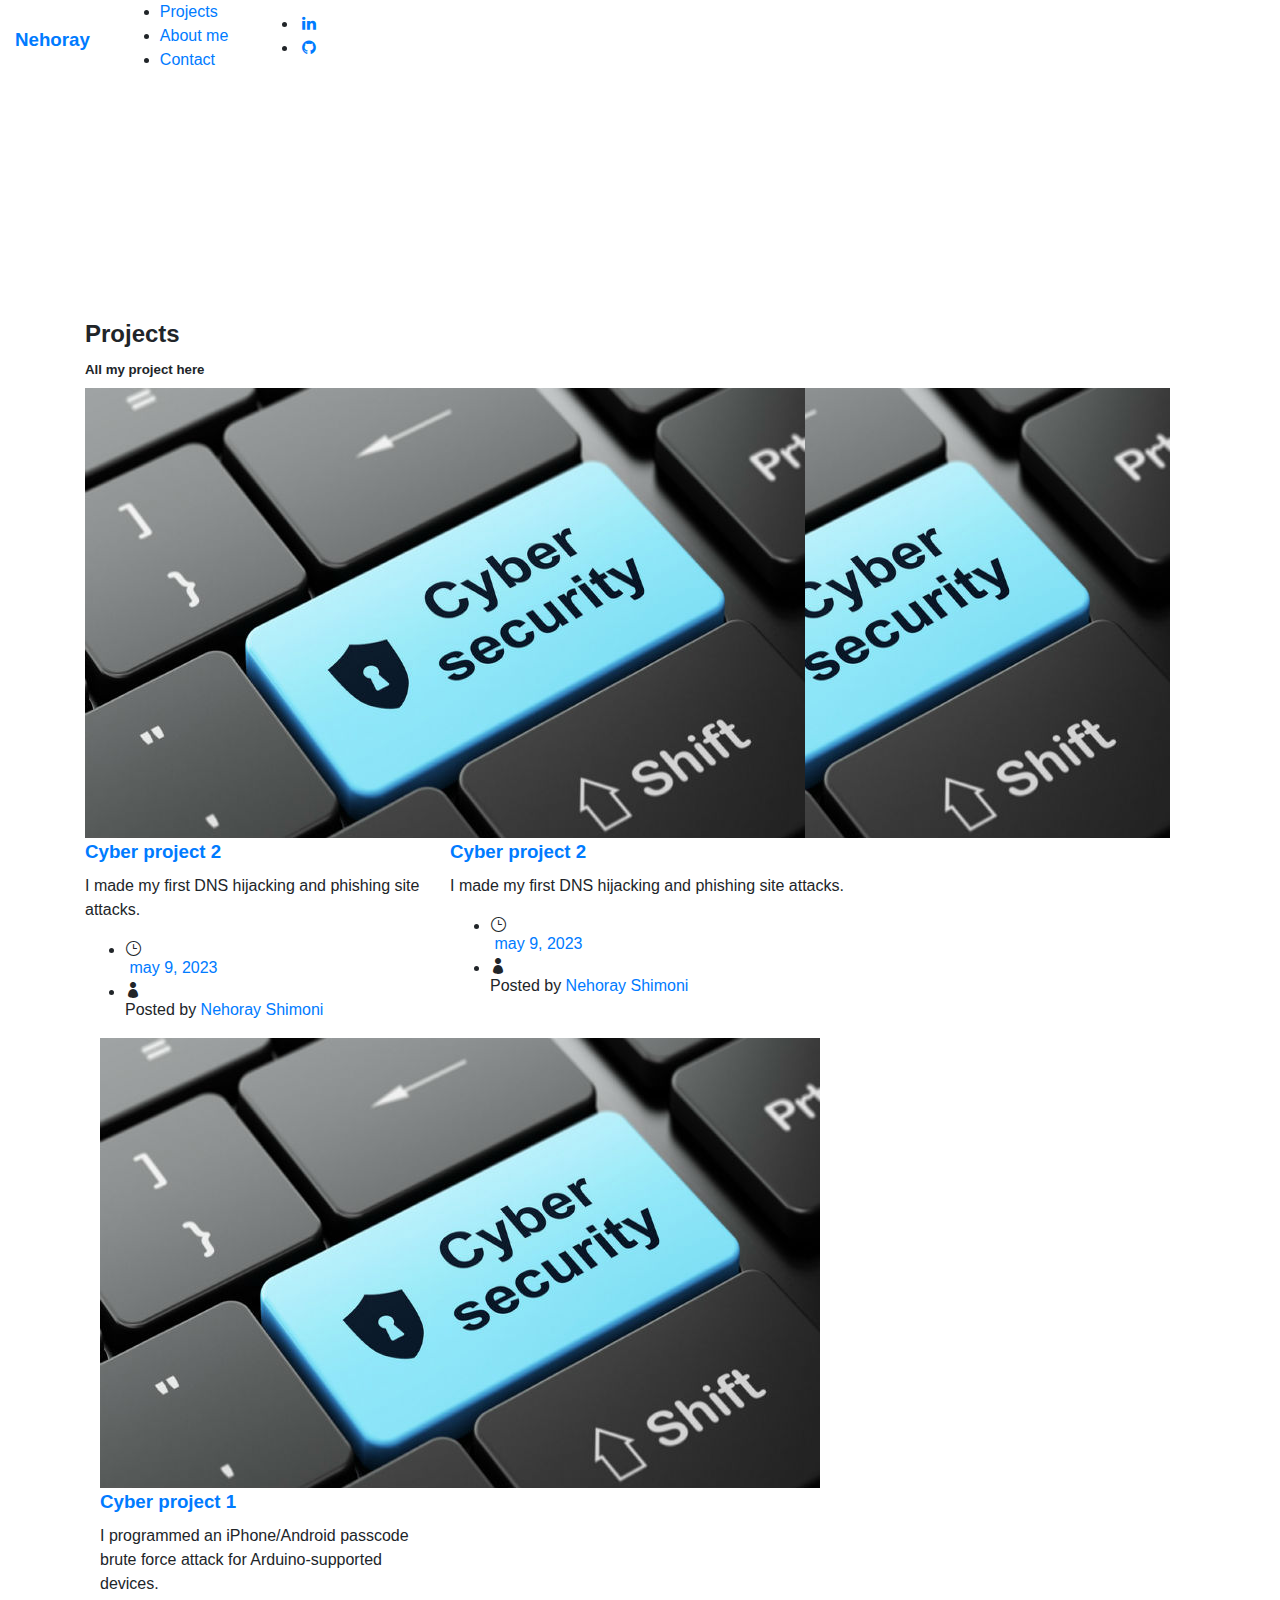
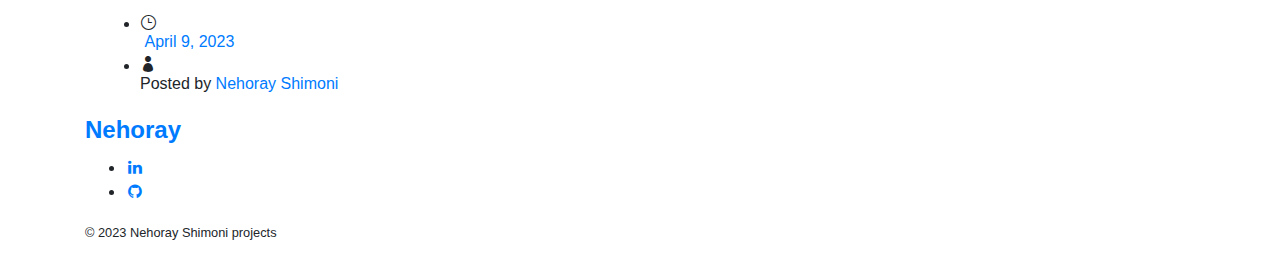
==== projects.html @ ccb4a909 "Update projects.html" ====
<!DOCTYPE html>
<html lang="en">
  <head>
    <meta charset="utf-8"/>
    <meta http-equiv="x-ua-compatible" content="ie=edge"/>
    <title>Nehoray</title>
    <meta name="viewport" content="width=device-width, initial-scale=1, shrink-to-fit=no"/>
    <meta content="telephone=no" name="format-detection"/>
    <meta name="HandheldFriendly" content="true"/>
    <link rel="stylesheet" href="css/vendor.css" media="screen"/>
    <link rel="stylesheet" href="css/main.css" media="screen"/>
    <link rel="stylesheet" href="https://fonts.googleapis.com/css?family=Montserrat:700%7COpen+Sans:300,400,400i,700subset=cyrillic"/>
    <link rel="stylesheet" href="https://stackpath.bootstrapcdn.com/font-awesome/4.7.0/css/font-awesome.min.css"/>
    <link rel="apple-touch-icon" sizes="57x57" href="img/content/apple-icon-57x57.png"/>
    <link rel="apple-touch-icon" sizes="60x60" href="img/content/apple-icon-60x60.png"/>
    <link rel="apple-touch-icon" sizes="72x72" href="img/content/apple-icon-72x72.png"/>
    <link rel="apple-touch-icon" sizes="76x76" href="img/content/apple-icon-76x76.png"/>
    <link rel="apple-touch-icon" sizes="114x114" href="img/content/apple-icon-114x114.png"/>
    <link rel="apple-touch-icon" sizes="120x120" href="img/content/apple-icon-120x120.png"/>
    <link rel="apple-touch-icon" sizes="144x144" href="img/content/apple-icon-144x144.png"/>
    <link rel="apple-touch-icon" sizes="152x152" href="img/content/apple-icon-152x152.png"/>
    <link rel="apple-touch-icon" sizes="180x180" href="img/content/apple-icon-180x180.png"/>
    <link rel="icon" type="image/png" sizes="192x192" href="img/content/android-icon-192x192.png"/>
    <link rel="icon" type="image/png" sizes="32x32" href="img/content/favicon-32x32.png"/>
    <link rel="icon" type="image/png" sizes="96x96" href="img/content/favicon-96x96.png"/>
    <link rel="icon" type="image/png" sizes="16x16" href="img/content/favicon-16x16.png"/>
    <meta name="msapplication-TileColor" content="#ffffff"/>
    <meta name="msapplication-TileImage" content="img/content/ms-icon-144x144.png"/>
    <meta name="theme-color" content="#ffffff"/>
    <link rel="icon" type="image/x-icon" href="img/content/favicon.ico"/>
  </head>
  <body>
    <!-- PAGE PRELOADER -->
    <div class="preloader">
      <div class="preloader__progress">
        <div class="preloader__progress-fill"></div>
      </div>
      <div class="preloader__curtains">
        <div class="preloader__curtain bg-white"></div>
        <div class="preloader__curtain bg-black"></div>
        <div class="preloader__curtain bg-accent"></div>
      </div>
    </div>
    <!-- - PAGE PRELOADER -->
    <!-- PAGE HEADER -->
    <header class="header header_absolute header_white">
      <div class="container-fluid header__container">
        <div class="row align-items-center header__row">
          <div class="col-auto header__wrapper-left header__col"><a class="logo" href="index.html"><h3>Nehoray</h3></a>
          </div>
          <div class="col-auto header__wrapper-center header__col d-none d-xl-block">
            <ul class="menu">
              <li><a href="projects.html
                ">Projects</a>
              </li>
              <li><a href="index.html" >About me</a>
              </li>
              <li><a href="contact.html">Contact</a>
              </li>
            </ul>
          </div>
          <div class="col-auto header__wrapper-right header__col d-none d-xl-block">
            <ul class="social">
              <li class="social__item"><a class="fa fa-fw social__icon fa-linkedin" href="https://www.linkedin.com/in/nehorayshimoni/"></a></li>
              <li class="social__item"><a class="fa fa-fw social__icon fa-github" href="https://github.com/neho8"></a></li>
            </ul>
          </div>
          <div class="col-auto header__wrapper-right header__col d-xl-none">
            <div class="burger js-burger" style="background-color: rgb(58, 130, 255);">
              <div class="burger__line"></div>
              <div class="burger__line"></div>
              <div class="burger__line"></div>
            </div>
          </div>
          <!-- - burger button (mobile only)-->
        </div>
        <div class="header__wrapper-overlay-menu">
          <div class="header__overlay-menu-back elegant-icons arrow_back js-submenu-back"></div>
          <ul class="container menu-overlay js-menu-overlay">
            <li ><a href="index.html" data-post-id="0">
                <div class="menu-overlay__item-wrapper"><span>about</span></div></a>
            </li>
            <li ><a href="projects.html" data-post-id="1">
                <div class="menu-overlay__item-wrapper"><span>Projects</span></div></a>
            </li>
            <li><a href="contact.html" data-post-id="2">
                <div class="menu-overlay__item-wrapper"><span>contact me</span></div></a>
            </li>
            
          </ul>
          <div class="header__wrapper-overlay-widgets">
            <ul class="social">
              <li class="social__item"><a class="fa fa-fw social__icon linkedin" href="https://www.linkedin.com/in/nehorayshimoni/"></a></li>
              <li class="social__item"><a class="fa fa-fw social__icon fa-github" href="#"></a></li>
            </ul>
          </div>
          <div class="header__wrapper-background">
            <div class="header__background lazy" data-src="img/assets/header/bg-1.jpg" data-header-background-for="0"></div>
            <div class="header__background lazy" data-src="img/assets/header/bg-2.jpg" data-header-background-for="1"></div>
            <div class="header__background lazy" data-src="img/assets/header/bg-3.jpg" data-header-background-for="2"></div>
            <div class="header__background lazy" data-src="img/assets/header/bg-4.jpg" data-header-background-for="3"></div>
            <div class="header__background lazy" data-src="img/assets/header/bg-5.jpg" data-header-background-for="4"></div>
            <div class="header__background lazy" data-src="img/assets/header/bg-6.jpg" data-header-background-for="5"></div>
            <!-- - header backgrounds (per 1st level menu item) -->
            <div class="header__diagonal-curtain-1"></div>
            <div class="header__diagonal-curtain-2"></div>
            <div class="overlay overlay_accent header__overlay"></div>
          </div>
        </div>
        <!-- - burger menu (mobile only)-->
      </div>
    </header>
    <!-- - PAGE HEADER -->
    <div class="page-wrapper" id="page-wrapper" style=" background-image:  url(img/assets/sectionMasthead/bg-6.jpg);">
      <div style="height: 60px;"></div>

      <!-- section MASTHEAD -->
      <section class="section section-masthead text-center color-white lazy jarallax">
        </header>
        <div class="overlay overlay_dark"></div>
      </section>
      <!-- - section MASTHEAD -->





      <section class="section section-blog section_pt section_pb ">
        <div class="container">
            <h2>Projects</h2>
            <h5>All my project here </h5>
          <div class="row">
            <div class="col-lg-4 section-blog__wrapper-post">
              <!--------------------------------------------- start your project 2----------------------------------------------------------->


              <article class="figure-post bg-white figure-post_shadow"><a class="figure-post__wrapper-thumbnail" href="https://drive.google.com/drive/folders/1KkMl9gOoxIuCy7cMjCSkkBBF1XWl8ssM"><img class="lazy" src="img/Cyber-Security-Projects.jpg" alt=""/></a>
                <div class="figure-post__inner">
                  <div class="figure-post__wrapper-content">
                    <h3><a href="blog-single-post.html">Cyber project 2</a></h3>
                    <p>I made my first DNS hijacking and phishing site attacks.
                    </p>
                  </div>
                  <div class="figure-post__footer">
                    <ul class="post-meta">
                      <li class="post-meta__item">
                        <div class="post-meta__item-icon elegant-icons icon_clock_alt"></div><span class="post-meta__item-text"></span>&nbsp;<a class="post-meta__link" href="#">may 9, 2023</a>
                      </li>
                      <li class="post-meta__item">
                        <div class="post-meta__item-icon elegant-icons icon_profile"></div><span class="post-meta__item-text">Posted by</span>&nbsp;<a class="post-meta__link" href="#">Nehoray Shimoni</a>
                      </li>
                    </ul>
                  </div>
                </div>
              </article>

            </div>

              <!---------------------------------------------end your project 2----------------------------------------------------------->


 <article class="figure-post bg-white figure-post_shadow"><a class="figure-post__wrapper-thumbnail" href="https://drive.google.com/drive/folders/1KkMl9gOoxIuCy7cMjCSkkBBF1XWl8ssM"><img class="lazy" src="img/Cyber-Security-Projects.jpg" alt=""/></a>
                <div class="figure-post__inner">
                  <div class="figure-post__wrapper-content">
                    <h3><a href="blog-single-post.html">Cyber project 2</a></h3>
                    <p>I made my first DNS hijacking and phishing site attacks.
                    </p>
                  </div>
                  <div class="figure-post__footer">
                    <ul class="post-meta">
                      <li class="post-meta__item">
                        <div class="post-meta__item-icon elegant-icons icon_clock_alt"></div><span class="post-meta__item-text"></span>&nbsp;<a class="post-meta__link" href="#">may 9, 2023</a>
                      </li>
                      <li class="post-meta__item">
                        <div class="post-meta__item-icon elegant-icons icon_profile"></div><span class="post-meta__item-text">Posted by</span>&nbsp;<a class="post-meta__link" href="#">Nehoray Shimoni</a>
                      </li>
                    </ul>
                  </div>
                </div>
              </article>

            </div>

              <!---------------------------------------------end your project 2----------------------------------------------------------->


            
            
              <!---------------------------------------------start your project 1----------------------------------------------------------->
              <div class="col-lg-4 section-blog__wrapper-post">
              <article class="figure-post bg-white figure-post_shadow"><a class="figure-post__wrapper-thumbnail" href="https://drive.google.com/drive/folders/1--IHNKc6cbFhUCrpK6SpGX8DwtzPyuAb"><img class="lazy" src="img/Cyber-Security-Projects.jpg" alt=""/></a>
                <div class="figure-post__inner">
                  <div class="figure-post__wrapper-content">
                    <h3><a href="blog-single-post.html">Cyber project 1</a></h3>
                    <p>I programmed an iPhone/Android passcode brute force attack for Arduino-supported devices.
                    </p>
                  </div>
                  <div class="figure-post__footer">
                    <ul class="post-meta">
                      <li class="post-meta__item">
                        <div class="post-meta__item-icon elegant-icons icon_clock_alt"></div><span class="post-meta__item-text"></span>&nbsp;<a class="post-meta__link" href="#">April 9, 2023</a>
                      </li>
                      <li class="post-meta__item">
                        <div class="post-meta__item-icon elegant-icons icon_profile"></div><span class="post-meta__item-text">Posted by</span>&nbsp;<a class="post-meta__link" href="#">Nehoray Shimoni</a>
                      </li>
                    </ul>
                  </div>
                </div>
              </article>
            </div>
              <!---------------------------------------------your project 1----------------------------------------------------------->
      </section>




      <!-- aside COUNTERS -->
     
      <!-- PAGE FOOTER -->
      <footer class="section footer text-center bg-light">
        <div class="container">
          <div class="row footer__wrapper-widget">
            <div class="col"><a class="logo" href="index.html"><h2>Nehoray</h2></a>
            </div>
          </div>
          <div class="row footer__wrapper-widget">
            <div class="col">
              <ul class="social">
                <li class="social__item"><a class="fa fa-fw social__icon fa-linkedin" href="https://www.linkedin.com/in/nehorayshimoni/"></a></li>
                <li class="social__item"><a class="fa fa-fw social__icon fa-github" href="https://github.com/neho8"></a></li>
              </ul>
            </div>
          </div>
          <div class="row footer__wrapper-widget">
            <div class="col"><small class="copyright">© 2023 Nehoray Shimoni projects</small>
            </div>
          </div>
        </div>
      </footer>
      <!-- - PAGE FOOTER -->
      <div class="scroll-up js-scroll-up">
        <div class="scroll-up__icon arrow_up"></div>
      </div>
    </div>
    <!-- VENDOR SCRIPTS -->
    <script src="js/vendor.js"></script>
    <!-- - VENDOR SCRIPTS -->
    <!-- COMPONENTS -->
    <script src="js/components.js" async></script>
    <!-- - COMPONENTS -->
    <!-- PAGE SCRIPTS-->
    <!-- - PAGE SCRIPTS-->
  </body>
</html>
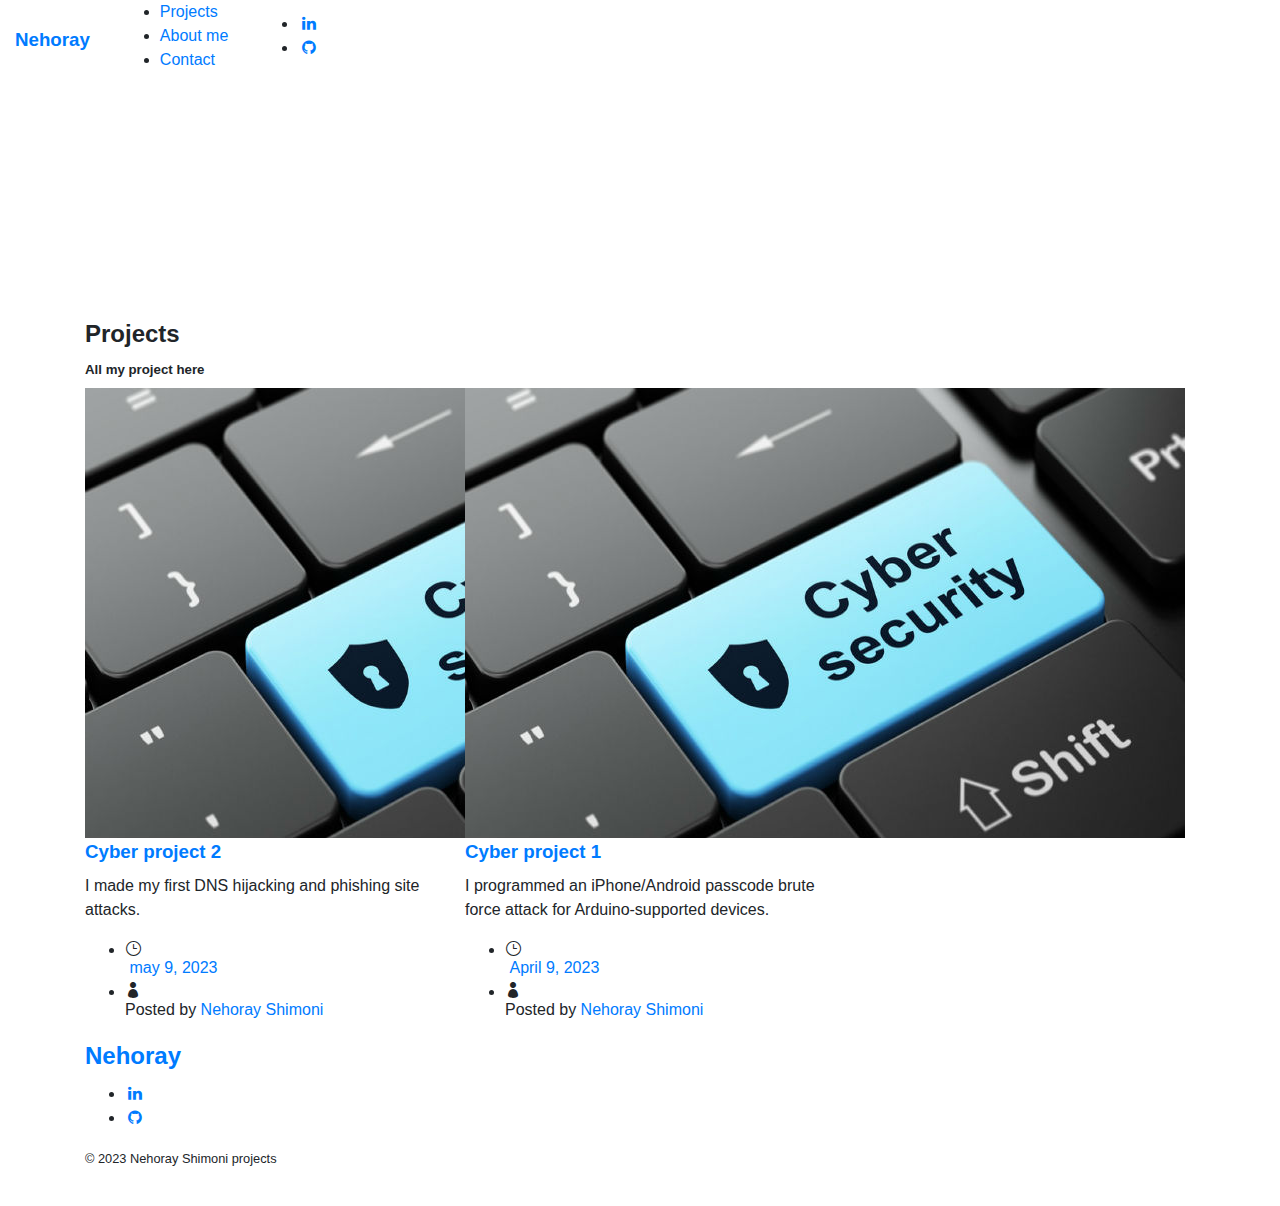
==== commit 8ad32f5b: "Update projects.html" ====
--- a/projects.html
+++ b/projects.html
@@ -159,30 +159,6 @@
               <!---------------------------------------------end your project 2----------------------------------------------------------->
 
 
- <article class="figure-post bg-white figure-post_shadow"><a class="figure-post__wrapper-thumbnail" href="https://drive.google.com/drive/folders/1KkMl9gOoxIuCy7cMjCSkkBBF1XWl8ssM"><img class="lazy" src="img/Cyber-Security-Projects.jpg" alt=""/></a>
-                <div class="figure-post__inner">
-                  <div class="figure-post__wrapper-content">
-                    <h3><a href="blog-single-post.html">Cyber project 2</a></h3>
-                    <p>I made my first DNS hijacking and phishing site attacks.
-                    </p>
-                  </div>
-                  <div class="figure-post__footer">
-                    <ul class="post-meta">
-                      <li class="post-meta__item">
-                        <div class="post-meta__item-icon elegant-icons icon_clock_alt"></div><span class="post-meta__item-text"></span>&nbsp;<a class="post-meta__link" href="#">may 9, 2023</a>
-                      </li>
-                      <li class="post-meta__item">
-                        <div class="post-meta__item-icon elegant-icons icon_profile"></div><span class="post-meta__item-text">Posted by</span>&nbsp;<a class="post-meta__link" href="#">Nehoray Shimoni</a>
-                      </li>
-                    </ul>
-                  </div>
-                </div>
-              </article>
-
-            </div>
-
-              <!---------------------------------------------end your project 2----------------------------------------------------------->
-
 
             
             
@@ -208,7 +184,7 @@
                 </div>
               </article>
             </div>
-              <!---------------------------------------------your project 1----------------------------------------------------------->
+              <!---------------------------------------------end your project 1----------------------------------------------------------->
       </section>
 
 
